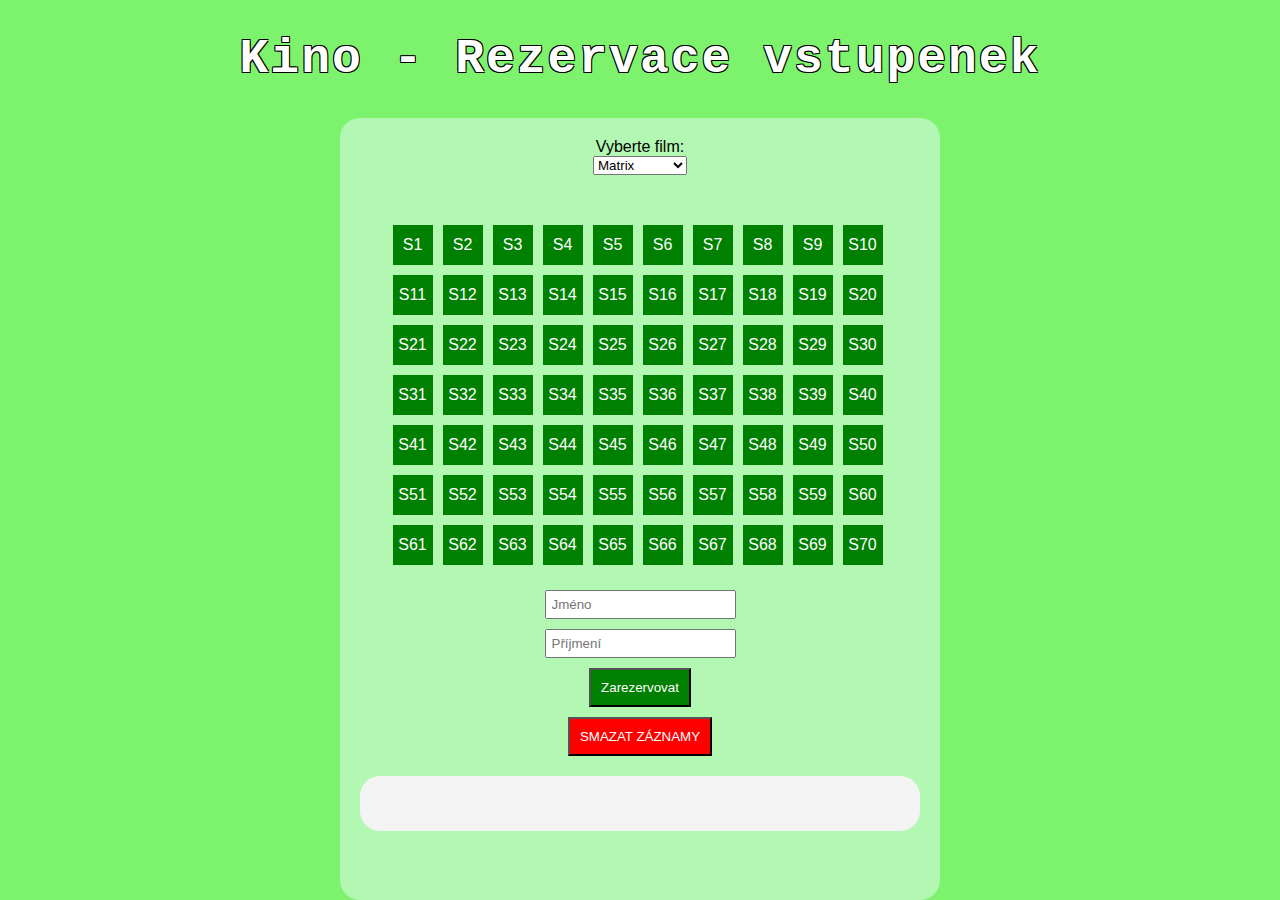
==== Kino/index.html @ c597da1e "initial" ====
<!DOCTYPE html>
<html lang="en">
<head>
    <meta charset="UTF-8">
    <meta name="viewport" content="width=device-width, initial-scale=1.0">
    <style>
      body {
          font-family: Arial, sans-serif;
          display: flex;
          flex-direction: column;
          align-items: center;
          justify-content: center;
          height: 100vh;
          margin: 0;
      }
  
      #seats {
          display: grid;
          margin-top: 50px;
          grid-template-columns: repeat(10, 45px); /* Deset sloupců s šířkou 30px */
          grid-template-rows: repeat(7, 45px); /* Tři řady s výškou 40px */
          gap: 5px;
          justify-content: center;
      }
  
      .seat {
          width: 40px;
          height: 40px; /* Výška sedadla */
          background-color: green;
          color: white;
          display: flex;
          align-items: center;
          justify-content: center;
          cursor: pointer;
      }

      .selected {
          background-color: orange;
      }
  
      #inputs {
          display: flex;
          flex-direction: column;
          align-items: center;
          margin-top: 20px;
      }
  
      input {
          margin-bottom: 10px;
          padding: 5px;
      }
  
      #reserveButton {
          background-color: green;
          color: white;
          padding: 10px;
          cursor: pointer;
      }
  
      #resetButton {
          background-color: red;
          color: white;
          padding: 10px;
          cursor: pointer;
          margin-top: 10px;
      }
  
      #output {
          margin-top: 20px;
          margin-left: 35px;
      }
  
      .reserved {
          background-color: grey !important;
          cursor: not-allowed !important;
      }

      #outerBox {
          background-color: rgb(178, 248, 178);
          border-radius: 20px;
          width: 600px;
          height: 800px;
      }

      #reservationBox {
          background-color: rgb(243, 243, 243);
          border-radius: 20px;
          width: 560px;
          min-height: 20px;
          height: auto;
          margin-top: 20px;
          margin-left: 20px;
          padding-top: 10px;
          padding-bottom: 25px;
      }

      #background{
        background-color: rgb(125, 243, 109);
      }

      h1{
        font-family: 'Courier New', Courier, monospace;
        font-size: 3rem;
        letter-spacing: 2px;
        color: white; /* Barva textu */
        text-shadow: 
        -1px -1px 0 black,  
        1px -1px 0 black,
        -1px 1px 0 black,
        1px 1px 0 black; /* Vytvoření obrysu */
      }

      #reservationPopup {
          display: none;
          position: absolute;
          background-color: rgba(255, 255, 255, 0.9);
          border-radius: 5px;
          padding: 5px;
          box-shadow: 0 2px 5px rgba(0, 0, 0, 0.2);
          width: auto; /* Nová šířka popupu */
          height: 15px;
          top: 50px; /* Posunutí o 50px výše */
      }



  </style>
  
  
    <title>Kino rezervace</title>
</head>
<body id="background">
    <h1>Kino - Rezervace vstupenek</h1>
    <div id="outerBox">
        <div id="inputs">
            <label for="film">Vyberte film:</label>
            <select id="film">
                <option value="Matrix">Matrix</option>
                <option value="HarryPotter">Harry Potter</option>
                <option value="StarWars">Star Wars</option>
            </select>
        </div>
        <div id="seats"></div>
        <div id="inputs">
            <input type="text" id="firstName" placeholder="Jméno">
            <input type="text" id="lastName" placeholder="Příjmení">
            <button id="reserveButton" onclick="reserveSeats()">Zarezervovat</button>
            <button id="resetButton" onclick="resetPage()">SMAZAT ZÁZNAMY</button>
        </div>
        <div id="reservationBox"></div> <!-- Univerzální div pro zobrazení rezervací všech filmů -->
    </div>
    
    <div id="reservationPopup" onmouseenter="clearTimeout(popupTimeout)" onmouseleave="hideReservationPopup()"></div> <!-- Div pro zobrazení popupu -->

  </div>
    <script>
document.addEventListener('DOMContentLoaded', init);

let currentFilm = '';
let popupTimeout; // Proměnná pro uchování ID timeoutu
let popupHovered = false; // Proměnná pro sledování, zda je kurzor na popupu

function init() {
    document.getElementById('film').addEventListener('change', changeFilm);
    loadAllReservedSeats();
    changeFilm();

    // Přidání události pro sledování pohybu kurzoru nad popupem
    document.getElementById('reservationPopup').addEventListener('mouseenter', function() {
        popupHovered = true;
    });

    // Přidání události pro sledování opuštění popupu kurzorem
    document.getElementById('reservationPopup').addEventListener('mouseleave', function() {
        popupHovered = false;
        planHideReservationPopup();
    });

    // Přidání události pro sledování pohybu kurzoru nad tlačítkem
    document.getElementById('reserveButton').addEventListener('mouseenter', function() {
        clearTimeout(popupTimeout);
    });

    // Přidání události pro sledování opuštění tlačítka kurzorem
    document.getElementById('reserveButton').addEventListener('mouseleave', function(event) {
        if (!event.relatedTarget || (event.relatedTarget && event.relatedTarget.id !== 'reservationPopup')) {
            planHideReservationPopup();
        }
    });
}

function changeFilm() {
    currentFilm = document.getElementById('film').value;
    createSeats(currentFilm);
    loadReservedSeats(currentFilm);
}

function loadReservedSeats(selectedFilm) {
    const output = document.getElementById('reservationBox');
    if (output !== null) {
        output.innerHTML = ''; // Vyčištění obsahu divu před načtením nových rezervací

        const films = ['Matrix', 'HarryPotter', 'StarWars'];
        films.forEach(film => {
            const filmReservations = JSON.parse(localStorage.getItem(film)) || [];

            filmReservations.forEach(reservationInfo => {
                displayReservation(reservationInfo);
            });
        });

        updateReservedSeats(selectedFilm);
    } else {
        console.error('Kontejner pro zobrazení rezervací nenalezen.');
    }
}

function loadAllReservedSeats() {
    const output = document.getElementById('reservationBox');
    if (output !== null) {
        output.innerHTML = '';

        const films = ['Matrix', 'HarryPotter', 'StarWars'];
        films.forEach(film => {
            const filmReservations = JSON.parse(localStorage.getItem(film)) || [];
            filmReservations.forEach(reservationInfo => {
                displayReservation(reservationInfo);
            });
        });
    } else {
        console.error('Kontejner pro zobrazení rezervací nenalezen.');
    }
}

function createSeats(selectedFilm) {
    const seatsContainer = document.getElementById('seats');
    seatsContainer.innerHTML = '';

    let seatNumber = 1;

    const rows = 7;
    const seatsPerRow = 10;

    for (let row = 1; row <= rows; row++) {
        for (let col = 1; col <= seatsPerRow; col++) {
            const seat = document.createElement('div');
            seat.classList.add('seat');
            seat.dataset.seatNumber = seatNumber;
            seat.textContent = 'S' + seatNumber;
            seat.addEventListener('click', function() {
                toggleSeat(selectedFilm, seat);
            });
            seat.addEventListener('mouseenter', function() {
                displayReservationOnHover(selectedFilm, seat);
            });
            seat.addEventListener('mouseleave', function() {
                planHideReservationPopup();
            });
            seatsContainer.appendChild(seat);
            seatNumber++;
        }
    }
}

function toggleSeat(selectedFilm, seat) {
    if (!seat.classList.contains('reserved')) {
        seat.classList.toggle('selected');
    }
}

function reserveSeats() {
    const selectedSeats = document.querySelectorAll('.selected');
    const firstName = document.getElementById('firstName').value;
    const lastName = document.getElementById('lastName').value;

    if (selectedSeats.length === 0 || !firstName || !lastName) {
        alert('Vyberte alespoň jedno místo a vyplňte jméno a příjmení.');
        return;
    }

    selectedSeats.forEach(seat => {
        seat.classList.remove('selected');
        seat.classList.add('reserved');
    });

    const currentDate = new Date().toLocaleDateString();
    const reservedSeats = Array.from(selectedSeats).map(seat => 'S' + seat.dataset.seatNumber);
    const reservationInfo = `${currentDate} - ${firstName} ${lastName}: ${reservedSeats.join(', ')} (${currentFilm})`;

    saveReservation(currentFilm, reservationInfo);
    displayReservation(reservationInfo);
}

function saveReservation(selectedFilm, reservationInfo) {
    const filmReservations = JSON.parse(localStorage.getItem(selectedFilm)) || [];
    filmReservations.push(reservationInfo);
    localStorage.setItem(selectedFilm, JSON.stringify(filmReservations));

    const reservedSeats = JSON.parse(localStorage.getItem(selectedFilm + 'ReservedSeats')) || [];
    const selectedSeats = document.querySelectorAll('.reserved');
    selectedSeats.forEach(seat => {
        const seatNumber = seat.dataset.seatNumber;
        if (!reservedSeats.includes(seatNumber)) {
            reservedSeats.push(seatNumber);
        }
    });
    localStorage.setItem(selectedFilm + 'ReservedSeats', JSON.stringify(reservedSeats));
}

function displayReservation(reservationInfo) {
    const output = document.getElementById('reservationBox');
    if (output !== null) {
        const div = document.createElement('div');
        div.innerText = reservationInfo;
        output.appendChild(div);
    } else {
        console.error('Kontejner pro zobrazení rezervací nenalezen.');
    }
}

function displayReservationPopup(x, y, fullName) {
    const popup = document.getElementById('reservationPopup');
    popup.style.display = 'block';
    popup.style.left = x + 'px';
    popup.style.top = y + 'px';
    popup.innerText = fullName;
}

function displayReservationOnHover(selectedFilm, seat) {
    if (seat.classList.contains('reserved')) {
        const seatNumber = seat.dataset.seatNumber;
        const reservationInfo = JSON.parse(localStorage.getItem(selectedFilm)).find(reservation => reservation.includes('S' + seatNumber));
        if (reservationInfo) {
            const fullName = reservationInfo.split(' - ')[1].split(': ')[0];
            const rect = seat.getBoundingClientRect();
            const x = rect.left + window.pageXOffset;
            const y = rect.top + window.pageYOffset;
            displayReservationPopup(x, y, fullName);

            clearTimeout(popupTimeout);
        }
    } else {
        clearTimeout(popupTimeout);
    }
}

function planHideReservationPopup() {
    if (!popupHovered) {
        popupTimeout = setTimeout(function() {
            hideReservationPopup();
        }, 0);
    }
}

function hideReservationPopup() {
    const popup = document.getElementById('reservationPopup');
    popup.style.display = 'none';
}

function updateReservedSeats(selectedFilm) {
    const reservedSeats = JSON.parse(localStorage.getItem(selectedFilm + 'ReservedSeats')) || [];
    const allSeats = document.querySelectorAll('.seat');

    allSeats.forEach(seat => {
        const seatNumber = seat.dataset.seatNumber;
        if (reservedSeats.includes(seatNumber)) {
            seat.classList.add('reserved');
        } else {
            seat.classList.remove('reserved');
        }
    });
}

function resetPage() {
    const adminPassword = prompt('Zadejte heslo administrátora:');
    
    if (adminPassword === 'heslo') {
        localStorage.clear();
        location.reload();
    } else {
        alert('Nesprávné heslo. Záznamy nebyly smazány.');
    }
}





</script>
</body>
</html>
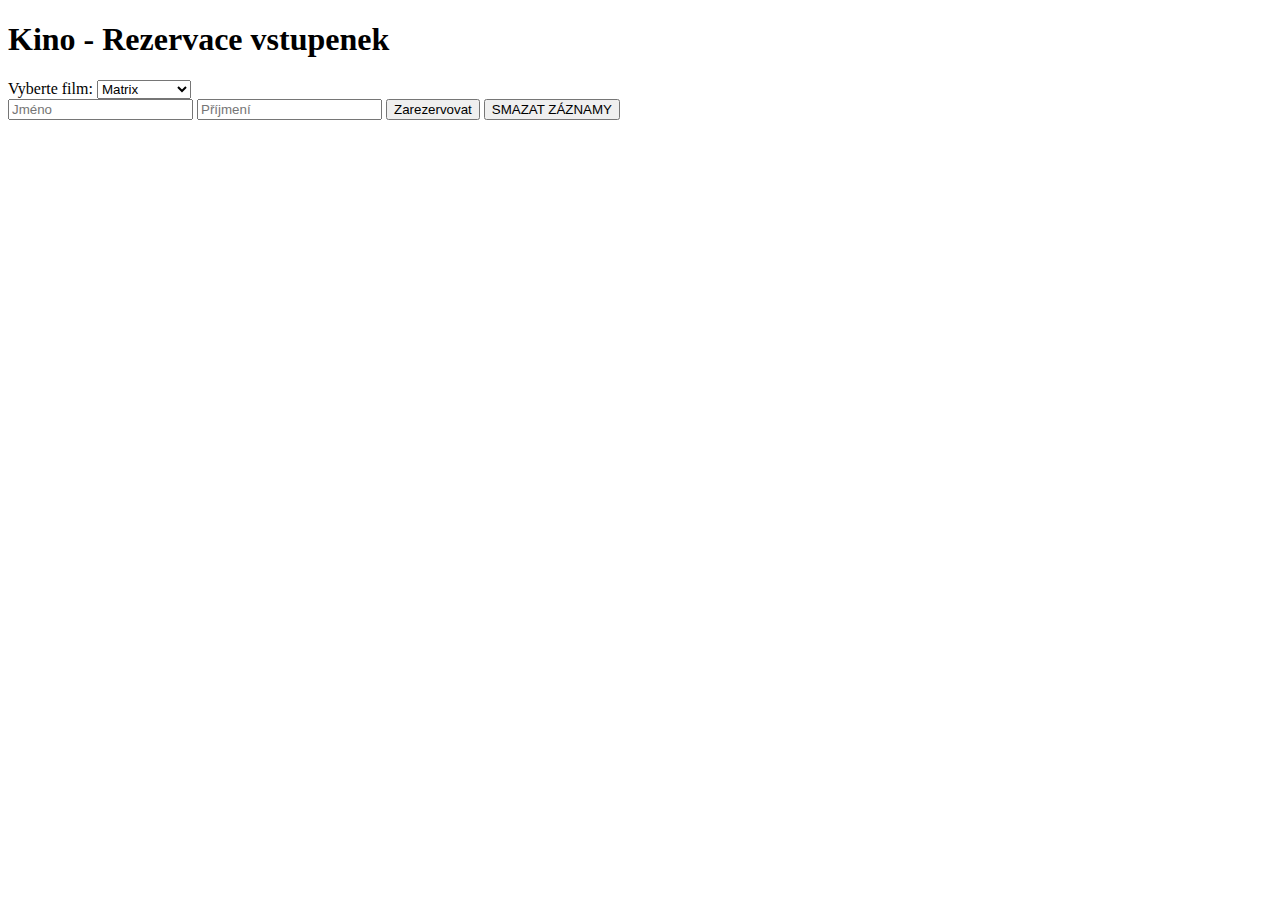
==== commit e00ed1e8: "initial" ====
--- a/Kino/index.html
+++ b/Kino/index.html
@@ -3,130 +3,8 @@
 <head>
     <meta charset="UTF-8">
     <meta name="viewport" content="width=device-width, initial-scale=1.0">
-    <style>
-      body {
-          font-family: Arial, sans-serif;
-          display: flex;
-          flex-direction: column;
-          align-items: center;
-          justify-content: center;
-          height: 100vh;
-          margin: 0;
-      }
-  
-      #seats {
-          display: grid;
-          margin-top: 50px;
-          grid-template-columns: repeat(10, 45px); /* Deset sloupců s šířkou 30px */
-          grid-template-rows: repeat(7, 45px); /* Tři řady s výškou 40px */
-          gap: 5px;
-          justify-content: center;
-      }
-  
-      .seat {
-          width: 40px;
-          height: 40px; /* Výška sedadla */
-          background-color: green;
-          color: white;
-          display: flex;
-          align-items: center;
-          justify-content: center;
-          cursor: pointer;
-      }
-
-      .selected {
-          background-color: orange;
-      }
-  
-      #inputs {
-          display: flex;
-          flex-direction: column;
-          align-items: center;
-          margin-top: 20px;
-      }
-  
-      input {
-          margin-bottom: 10px;
-          padding: 5px;
-      }
-  
-      #reserveButton {
-          background-color: green;
-          color: white;
-          padding: 10px;
-          cursor: pointer;
-      }
-  
-      #resetButton {
-          background-color: red;
-          color: white;
-          padding: 10px;
-          cursor: pointer;
-          margin-top: 10px;
-      }
-  
-      #output {
-          margin-top: 20px;
-          margin-left: 35px;
-      }
-  
-      .reserved {
-          background-color: grey !important;
-          cursor: not-allowed !important;
-      }
-
-      #outerBox {
-          background-color: rgb(178, 248, 178);
-          border-radius: 20px;
-          width: 600px;
-          height: 800px;
-      }
-
-      #reservationBox {
-          background-color: rgb(243, 243, 243);
-          border-radius: 20px;
-          width: 560px;
-          min-height: 20px;
-          height: auto;
-          margin-top: 20px;
-          margin-left: 20px;
-          padding-top: 10px;
-          padding-bottom: 25px;
-      }
-
-      #background{
-        background-color: rgb(125, 243, 109);
-      }
-
-      h1{
-        font-family: 'Courier New', Courier, monospace;
-        font-size: 3rem;
-        letter-spacing: 2px;
-        color: white; /* Barva textu */
-        text-shadow: 
-        -1px -1px 0 black,  
-        1px -1px 0 black,
-        -1px 1px 0 black,
-        1px 1px 0 black; /* Vytvoření obrysu */
-      }
-
-      #reservationPopup {
-          display: none;
-          position: absolute;
-          background-color: rgba(255, 255, 255, 0.9);
-          border-radius: 5px;
-          padding: 5px;
-          box-shadow: 0 2px 5px rgba(0, 0, 0, 0.2);
-          width: auto; /* Nová šířka popupu */
-          height: 15px;
-          top: 50px; /* Posunutí o 50px výše */
-      }
-
-
-
-  </style>
-  
-  
+    <link rel="stylesheet" href="styles/stylesheet.css">
+    <link rel="script" href="scripts/script.js">
     <title>Kino rezervace</title>
 </head>
 <body id="background">
@@ -153,239 +31,5 @@
     <div id="reservationPopup" onmouseenter="clearTimeout(popupTimeout)" onmouseleave="hideReservationPopup()"></div> <!-- Div pro zobrazení popupu -->
 
   </div>
-    <script>
-document.addEventListener('DOMContentLoaded', init);
-
-let currentFilm = '';
-let popupTimeout; // Proměnná pro uchování ID timeoutu
-let popupHovered = false; // Proměnná pro sledování, zda je kurzor na popupu
-
-function init() {
-    document.getElementById('film').addEventListener('change', changeFilm);
-    loadAllReservedSeats();
-    changeFilm();
-
-    // Přidání události pro sledování pohybu kurzoru nad popupem
-    document.getElementById('reservationPopup').addEventListener('mouseenter', function() {
-        popupHovered = true;
-    });
-
-    // Přidání události pro sledování opuštění popupu kurzorem
-    document.getElementById('reservationPopup').addEventListener('mouseleave', function() {
-        popupHovered = false;
-        planHideReservationPopup();
-    });
-
-    // Přidání události pro sledování pohybu kurzoru nad tlačítkem
-    document.getElementById('reserveButton').addEventListener('mouseenter', function() {
-        clearTimeout(popupTimeout);
-    });
-
-    // Přidání události pro sledování opuštění tlačítka kurzorem
-    document.getElementById('reserveButton').addEventListener('mouseleave', function(event) {
-        if (!event.relatedTarget || (event.relatedTarget && event.relatedTarget.id !== 'reservationPopup')) {
-            planHideReservationPopup();
-        }
-    });
-}
-
-function changeFilm() {
-    currentFilm = document.getElementById('film').value;
-    createSeats(currentFilm);
-    loadReservedSeats(currentFilm);
-}
-
-function loadReservedSeats(selectedFilm) {
-    const output = document.getElementById('reservationBox');
-    if (output !== null) {
-        output.innerHTML = ''; // Vyčištění obsahu divu před načtením nových rezervací
-
-        const films = ['Matrix', 'HarryPotter', 'StarWars'];
-        films.forEach(film => {
-            const filmReservations = JSON.parse(localStorage.getItem(film)) || [];
-
-            filmReservations.forEach(reservationInfo => {
-                displayReservation(reservationInfo);
-            });
-        });
-
-        updateReservedSeats(selectedFilm);
-    } else {
-        console.error('Kontejner pro zobrazení rezervací nenalezen.');
-    }
-}
-
-function loadAllReservedSeats() {
-    const output = document.getElementById('reservationBox');
-    if (output !== null) {
-        output.innerHTML = '';
-
-        const films = ['Matrix', 'HarryPotter', 'StarWars'];
-        films.forEach(film => {
-            const filmReservations = JSON.parse(localStorage.getItem(film)) || [];
-            filmReservations.forEach(reservationInfo => {
-                displayReservation(reservationInfo);
-            });
-        });
-    } else {
-        console.error('Kontejner pro zobrazení rezervací nenalezen.');
-    }
-}
-
-function createSeats(selectedFilm) {
-    const seatsContainer = document.getElementById('seats');
-    seatsContainer.innerHTML = '';
-
-    let seatNumber = 1;
-
-    const rows = 7;
-    const seatsPerRow = 10;
-
-    for (let row = 1; row <= rows; row++) {
-        for (let col = 1; col <= seatsPerRow; col++) {
-            const seat = document.createElement('div');
-            seat.classList.add('seat');
-            seat.dataset.seatNumber = seatNumber;
-            seat.textContent = 'S' + seatNumber;
-            seat.addEventListener('click', function() {
-                toggleSeat(selectedFilm, seat);
-            });
-            seat.addEventListener('mouseenter', function() {
-                displayReservationOnHover(selectedFilm, seat);
-            });
-            seat.addEventListener('mouseleave', function() {
-                planHideReservationPopup();
-            });
-            seatsContainer.appendChild(seat);
-            seatNumber++;
-        }
-    }
-}
-
-function toggleSeat(selectedFilm, seat) {
-    if (!seat.classList.contains('reserved')) {
-        seat.classList.toggle('selected');
-    }
-}
-
-function reserveSeats() {
-    const selectedSeats = document.querySelectorAll('.selected');
-    const firstName = document.getElementById('firstName').value;
-    const lastName = document.getElementById('lastName').value;
-
-    if (selectedSeats.length === 0 || !firstName || !lastName) {
-        alert('Vyberte alespoň jedno místo a vyplňte jméno a příjmení.');
-        return;
-    }
-
-    selectedSeats.forEach(seat => {
-        seat.classList.remove('selected');
-        seat.classList.add('reserved');
-    });
-
-    const currentDate = new Date().toLocaleDateString();
-    const reservedSeats = Array.from(selectedSeats).map(seat => 'S' + seat.dataset.seatNumber);
-    const reservationInfo = `${currentDate} - ${firstName} ${lastName}: ${reservedSeats.join(', ')} (${currentFilm})`;
-
-    saveReservation(currentFilm, reservationInfo);
-    displayReservation(reservationInfo);
-}
-
-function saveReservation(selectedFilm, reservationInfo) {
-    const filmReservations = JSON.parse(localStorage.getItem(selectedFilm)) || [];
-    filmReservations.push(reservationInfo);
-    localStorage.setItem(selectedFilm, JSON.stringify(filmReservations));
-
-    const reservedSeats = JSON.parse(localStorage.getItem(selectedFilm + 'ReservedSeats')) || [];
-    const selectedSeats = document.querySelectorAll('.reserved');
-    selectedSeats.forEach(seat => {
-        const seatNumber = seat.dataset.seatNumber;
-        if (!reservedSeats.includes(seatNumber)) {
-            reservedSeats.push(seatNumber);
-        }
-    });
-    localStorage.setItem(selectedFilm + 'ReservedSeats', JSON.stringify(reservedSeats));
-}
-
-function displayReservation(reservationInfo) {
-    const output = document.getElementById('reservationBox');
-    if (output !== null) {
-        const div = document.createElement('div');
-        div.innerText = reservationInfo;
-        output.appendChild(div);
-    } else {
-        console.error('Kontejner pro zobrazení rezervací nenalezen.');
-    }
-}
-
-function displayReservationPopup(x, y, fullName) {
-    const popup = document.getElementById('reservationPopup');
-    popup.style.display = 'block';
-    popup.style.left = x + 'px';
-    popup.style.top = y + 'px';
-    popup.innerText = fullName;
-}
-
-function displayReservationOnHover(selectedFilm, seat) {
-    if (seat.classList.contains('reserved')) {
-        const seatNumber = seat.dataset.seatNumber;
-        const reservationInfo = JSON.parse(localStorage.getItem(selectedFilm)).find(reservation => reservation.includes('S' + seatNumber));
-        if (reservationInfo) {
-            const fullName = reservationInfo.split(' - ')[1].split(': ')[0];
-            const rect = seat.getBoundingClientRect();
-            const x = rect.left + window.pageXOffset;
-            const y = rect.top + window.pageYOffset;
-            displayReservationPopup(x, y, fullName);
-
-            clearTimeout(popupTimeout);
-        }
-    } else {
-        clearTimeout(popupTimeout);
-    }
-}
-
-function planHideReservationPopup() {
-    if (!popupHovered) {
-        popupTimeout = setTimeout(function() {
-            hideReservationPopup();
-        }, 0);
-    }
-}
-
-function hideReservationPopup() {
-    const popup = document.getElementById('reservationPopup');
-    popup.style.display = 'none';
-}
-
-function updateReservedSeats(selectedFilm) {
-    const reservedSeats = JSON.parse(localStorage.getItem(selectedFilm + 'ReservedSeats')) || [];
-    const allSeats = document.querySelectorAll('.seat');
-
-    allSeats.forEach(seat => {
-        const seatNumber = seat.dataset.seatNumber;
-        if (reservedSeats.includes(seatNumber)) {
-            seat.classList.add('reserved');
-        } else {
-            seat.classList.remove('reserved');
-        }
-    });
-}
-
-function resetPage() {
-    const adminPassword = prompt('Zadejte heslo administrátora:');
-    
-    if (adminPassword === 'heslo') {
-        localStorage.clear();
-        location.reload();
-    } else {
-        alert('Nesprávné heslo. Záznamy nebyly smazány.');
-    }
-}
-
-
-
-
-
-</script>
 </body>
 </html>
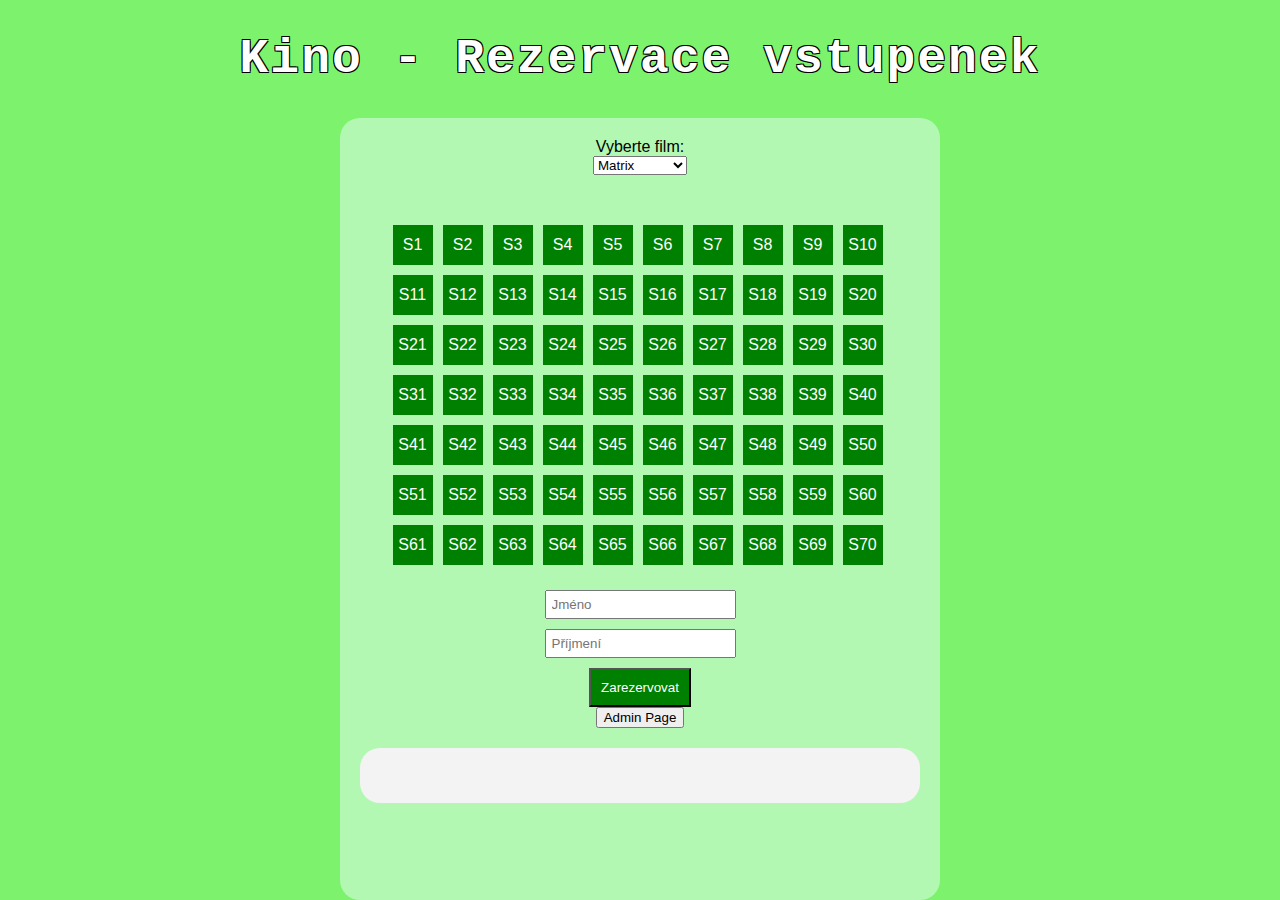
==== commit 00b3a244: "initial" ====
--- a/Kino/index.html
+++ b/Kino/index.html
@@ -4,7 +4,6 @@
     <meta charset="UTF-8">
     <meta name="viewport" content="width=device-width, initial-scale=1.0">
     <link rel="stylesheet" href="styles/stylesheet.css">
-    <link rel="script" href="scripts/script.js">
     <title>Kino rezervace</title>
 </head>
 <body id="background">
@@ -16,20 +15,24 @@
                 <option value="Matrix">Matrix</option>
                 <option value="HarryPotter">Harry Potter</option>
                 <option value="StarWars">Star Wars</option>
+                <option value="SS">SS</option>
+                <option value="lel">lel</option>
             </select>
         </div>
         <div id="seats"></div>
         <div id="inputs">
             <input type="text" id="firstName" placeholder="Jméno">
             <input type="text" id="lastName" placeholder="Příjmení">
-            <button id="reserveButton" onclick="reserveSeats()">Zarezervovat</button>
-            <button id="resetButton" onclick="resetPage()">SMAZAT ZÁZNAMY</button>
+            <button id="reserveButton">Zarezervovat</button>
+            <button onclick="window.location.href = 'admin.html';" id="adminPageBtn">Admin Page</button>
         </div>
         <div id="reservationBox"></div> <!-- Univerzální div pro zobrazení rezervací všech filmů -->
+        
     </div>
     
     <div id="reservationPopup" onmouseenter="clearTimeout(popupTimeout)" onmouseleave="hideReservationPopup()"></div> <!-- Div pro zobrazení popupu -->
 
   </div>
+  <script src="scripts/script.js"></script>
 </body>
 </html>
--- a/Kino/styles/stylesheet.css
+++ b/Kino/styles/stylesheet.css
@@ -0,0 +1,121 @@
+body {
+    font-family: Arial, sans-serif;
+    display: flex;
+    flex-direction: column;
+    align-items: center;
+    justify-content: center;
+    height: 100vh;
+    margin: 0;
+}
+
+#seats {
+    display: grid;
+    margin-top: 50px;
+    grid-template-columns: repeat(10, 45px); /* Deset sloupců s šířkou 30px */
+    grid-template-rows: repeat(7, 45px); /* Tři řady s výškou 40px */
+    gap: 5px;
+    justify-content: center;
+}
+
+.seat {
+    width: 40px;
+    height: 40px; /* Výška sedadla */
+    background-color: green;
+    color: white;
+    display: flex;
+    align-items: center;
+    justify-content: center;
+    cursor: pointer;
+}
+
+.selected {
+    background-color: orange;
+}
+
+#inputs {
+    display: flex;
+    flex-direction: column;
+    align-items: center;
+    margin-top: 20px;
+}
+
+input {
+    margin-bottom: 10px;
+    padding: 5px;
+}
+
+#reserveButton {
+    background-color: green;
+    color: white;
+    padding: 10px;
+    cursor: pointer;
+}
+
+#resetButton {
+    background-color: red;
+    color: white;
+    padding: 10px;
+    cursor: pointer;
+    margin-top: 10px;
+}
+
+#output {
+    margin-top: 20px;
+    margin-left: 35px;
+}
+
+.reserved {
+    background-color: grey !important;
+    cursor: not-allowed !important;
+}
+
+#outerBox {
+    background-color: rgb(178, 248, 178);
+    border-radius: 20px;
+    width: 600px;
+    height: 800px;
+}
+
+#reservationBox {
+    background-color: rgb(243, 243, 243);
+    border-radius: 20px;
+    width: 560px;
+    min-height: 20px;
+    height: auto;
+    margin-top: 20px;
+    margin-left: 20px;
+    padding-top: 10px;
+    padding-bottom: 25px;
+}
+
+#background{
+  background-color: rgb(125, 243, 109);
+}
+
+h1{
+  font-family: 'Courier New', Courier, monospace;
+  font-size: 3rem;
+  letter-spacing: 2px;
+  color: white; /* Barva textu */
+  text-shadow: 
+  -1px -1px 0 black,  
+  1px -1px 0 black,
+  -1px 1px 0 black,
+  1px 1px 0 black; /* Vytvoření obrysu */
+}
+
+#reservationPopup {
+    display: none;
+    position: absolute;
+    background-color: rgba(255, 255, 255, 0.9);
+    border-radius: 5px;
+    padding: 5px;
+    box-shadow: 0 2px 5px rgba(0, 0, 0, 0.2);
+    width: auto; /* Nová šířka popupu */
+    height: 15px;
+    top: 50px; /* Posunutí o 50px výše */
+}
+
+#zpet{
+    background-color: aqua;
+}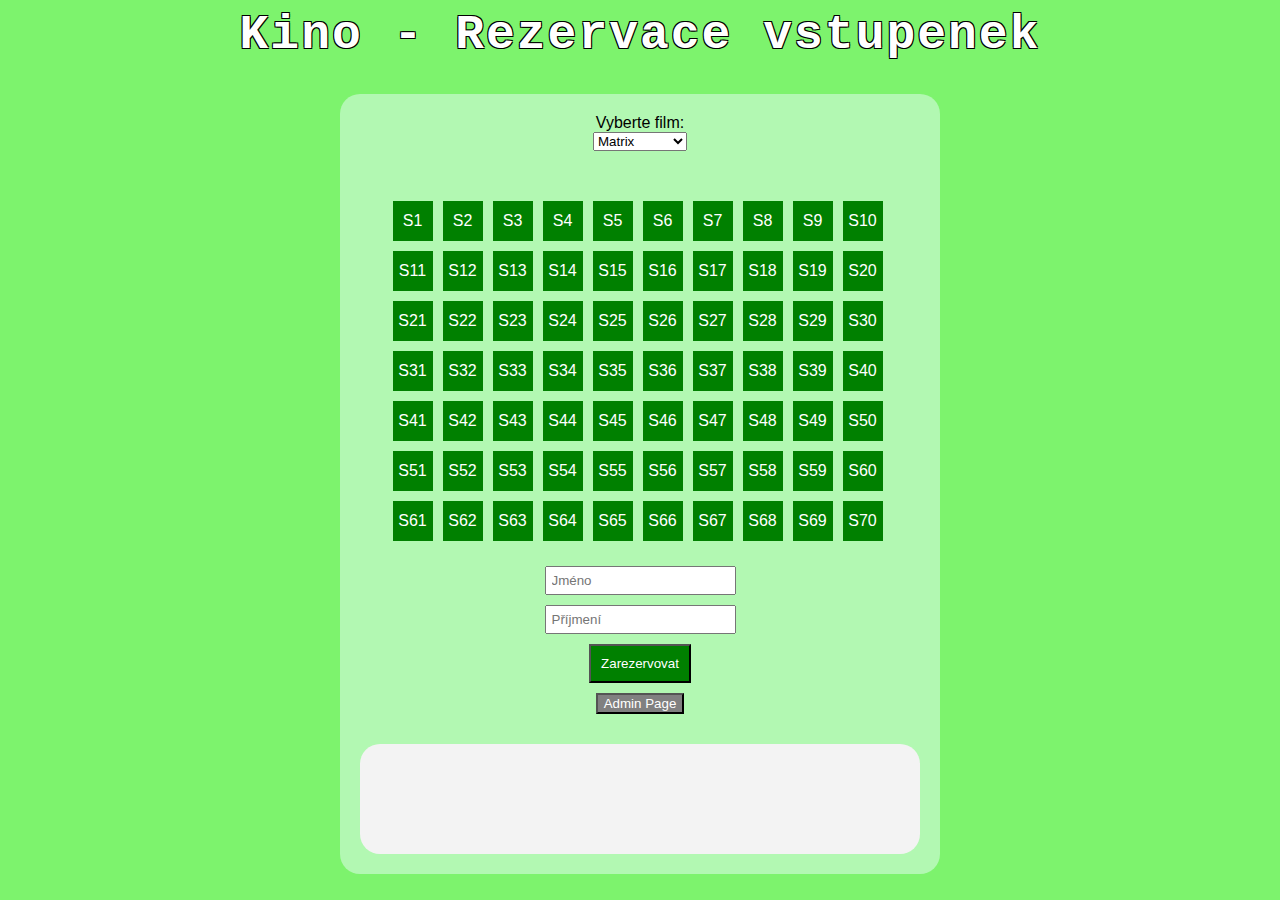
==== commit a085376b: "initial" ====
--- a/Kino/index.html
+++ b/Kino/index.html
@@ -24,7 +24,7 @@
             <input type="text" id="firstName" placeholder="Jméno">
             <input type="text" id="lastName" placeholder="Příjmení">
             <button id="reserveButton">Zarezervovat</button>
-            <button onclick="window.location.href = 'admin.html';" id="adminPageBtn">Admin Page</button>
+            <button id="adminPageBtn">Admin Page</button>
         </div>
         <div id="reservationBox"></div> <!-- Univerzální div pro zobrazení rezervací všech filmů -->
         
--- a/Kino/styles/stylesheet.css
+++ b/Kino/styles/stylesheet.css
@@ -69,24 +69,79 @@
     cursor: not-allowed !important;
 }
 
-#outerBox {
+#outerBox, #adminBox {
     background-color: rgb(178, 248, 178);
     border-radius: 20px;
     width: 600px;
     height: 800px;
 }
 
+#outerBox{
+    padding-bottom: 20px;
+    margin-bottom: 50px;
+}
+
+#adminBox {
+    display: inline-flex;
+    flex-direction: column;
+    align-items: center;
+    margin-bottom: 100px;
+    height: 200px;
+
+}
+
+#adminPageBtn{
+    background-color: grey;
+    color: white;
+    margin: 10px;
+    padding: auto;
+    cursor: pointer;
+}
+
+#deleteButton{
+    background-color: red;
+    border-color: brown;
+    font-weight: bold;
+    border-radius: 10px;
+    margin-top: 25px;
+    width: 150px;
+    height: 50px;
+    transition: background-color 0.3s ease;
+    
+}
+
+#deleteButton:hover {
+    background-color: rgba(167, 0, 0, 255);
+}
+
+
+#backBtnIndex {
+    margin-top: auto;
+    width: 150px;
+    height: 50px;
+    margin-bottom: 25px;
+    border-radius: 10px;
+    border-color: grey;
+    font-weight: bold;
+    transition: background-color 0.3s ease; /* Přidání přechodové animace */
+}
+#backBtnIndex:hover {
+    background-color: rgb(128, 128, 128); /* Ztmavení barvy při najetí myší */
+}
+
+
 #reservationBox {
     background-color: rgb(243, 243, 243);
     border-radius: 20px;
     width: 560px;
-    min-height: 20px;
-    height: auto;
+    height: 75px;
     margin-top: 20px;
     margin-left: 20px;
     padding-top: 10px;
     padding-bottom: 25px;
+    overflow-y: scroll; /* Změna na scroll pro vždy viditelný scrollbar */
 }
+
 
 #background{
   background-color: rgb(125, 243, 109);
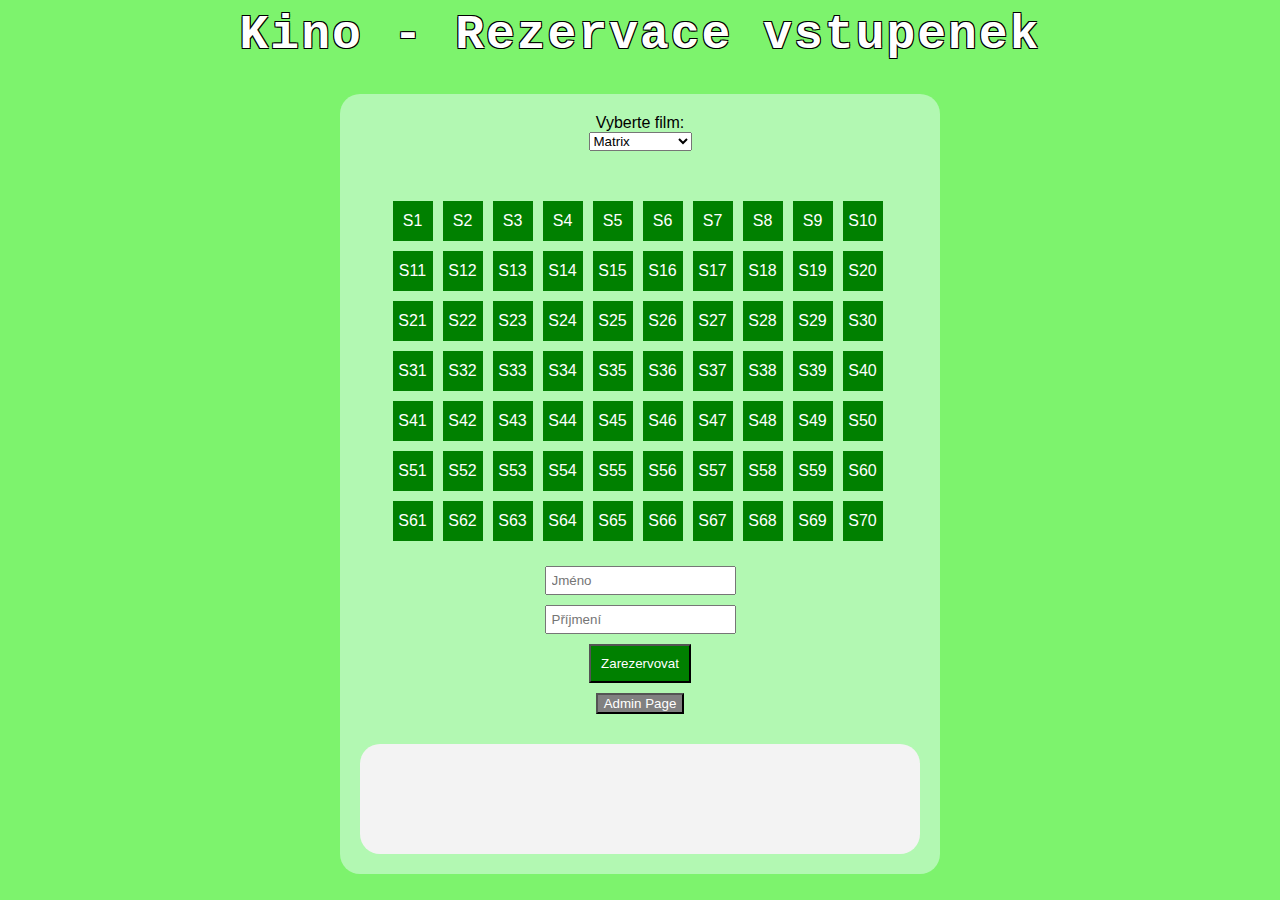
==== commit 30a8d730: "initial" ====
--- a/Kino/index.html
+++ b/Kino/index.html
@@ -13,10 +13,11 @@
             <label for="film">Vyberte film:</label>
             <select id="film">
                 <option value="Matrix">Matrix</option>
-                <option value="HarryPotter">Harry Potter</option>
-                <option value="StarWars">Star Wars</option>
-                <option value="SS">SS</option>
-                <option value="lel">lel</option>
+                <option value="Banger">Banger</option>
+                <option value="Mrazík">Mrazík</option>
+                <option value="Pád třetí říše">Pád třetí říše</option>
+                <option value="Oppenheimer">Oppenheimer</option>
+                <option value="1917">1917</option>
             </select>
         </div>
         <div id="seats"></div>
--- a/Kino/styles/stylesheet.css
+++ b/Kino/styles/stylesheet.css
@@ -142,6 +142,9 @@
     overflow-y: scroll; /* Změna na scroll pro vždy viditelný scrollbar */
 }
 
+#reservationBox > * {
+    padding-left: 10px;
+}
 
 #background{
   background-color: rgb(125, 243, 109);
